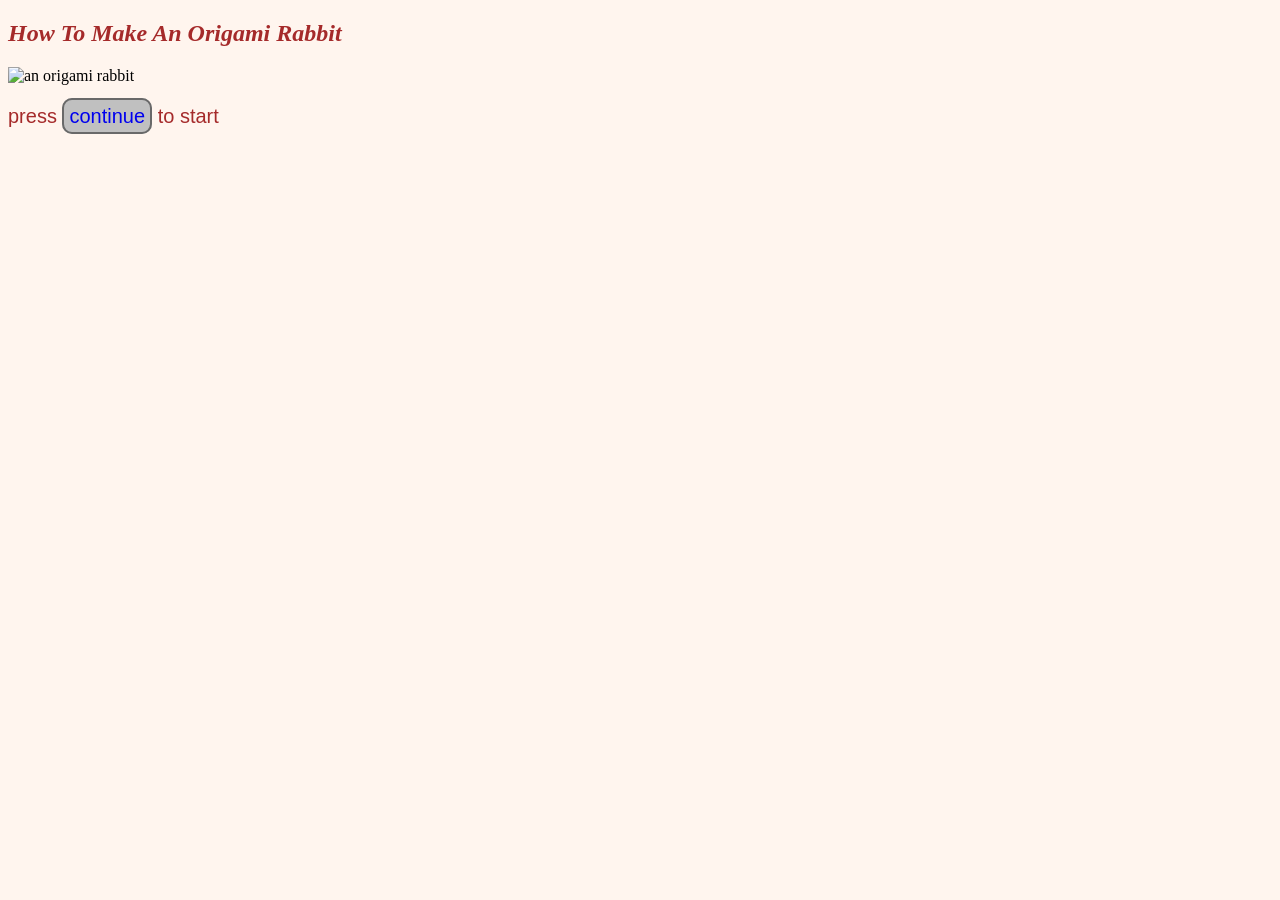
==== index.html @ 8e1be991 "rename home page to be index.html" ====
<!DOCTYPE html>
<html>
    <head>
        <meta charset="UTF-8">
        <title>Create-A-Recipe</title>
        <link rel="stylesheet" href="main.css">
    </head>
    <body>
       <section><h1>How To Make An Origami Rabbit</h1></section>
            <img src="assets/front.heic" alt="an origami rabbit">
            <p>press <span><a href="continue.html">continue</a></span> to start</p>
    </body>
</html>
---- main.css ----
.intro {
    display: flex;
    align-items: center;
    justify-content: center;
    gap: 400px;
}
.intro h1{
    font-family:Arial;
    font-size: 100px;
    word-spacing: 100px;
    text-align: left;
    background-color: dodgerblue; width: 100px;
}
.intro img {
    width: 1000px;
    height: auto;
}
section{
    font-style: oblique;
}
span{
  border: 2px solid dimgray;
  background-color: silver;
  border-radius: 10px;
  padding: 5px;
}
a{
    text-decoration-line: none;
    cursor:pointer;

}
p{
    font-family:Arial;
    font-size: 20px;
}
html{
    background-color: seashell;
}
h1, p{
    color: brown;
}
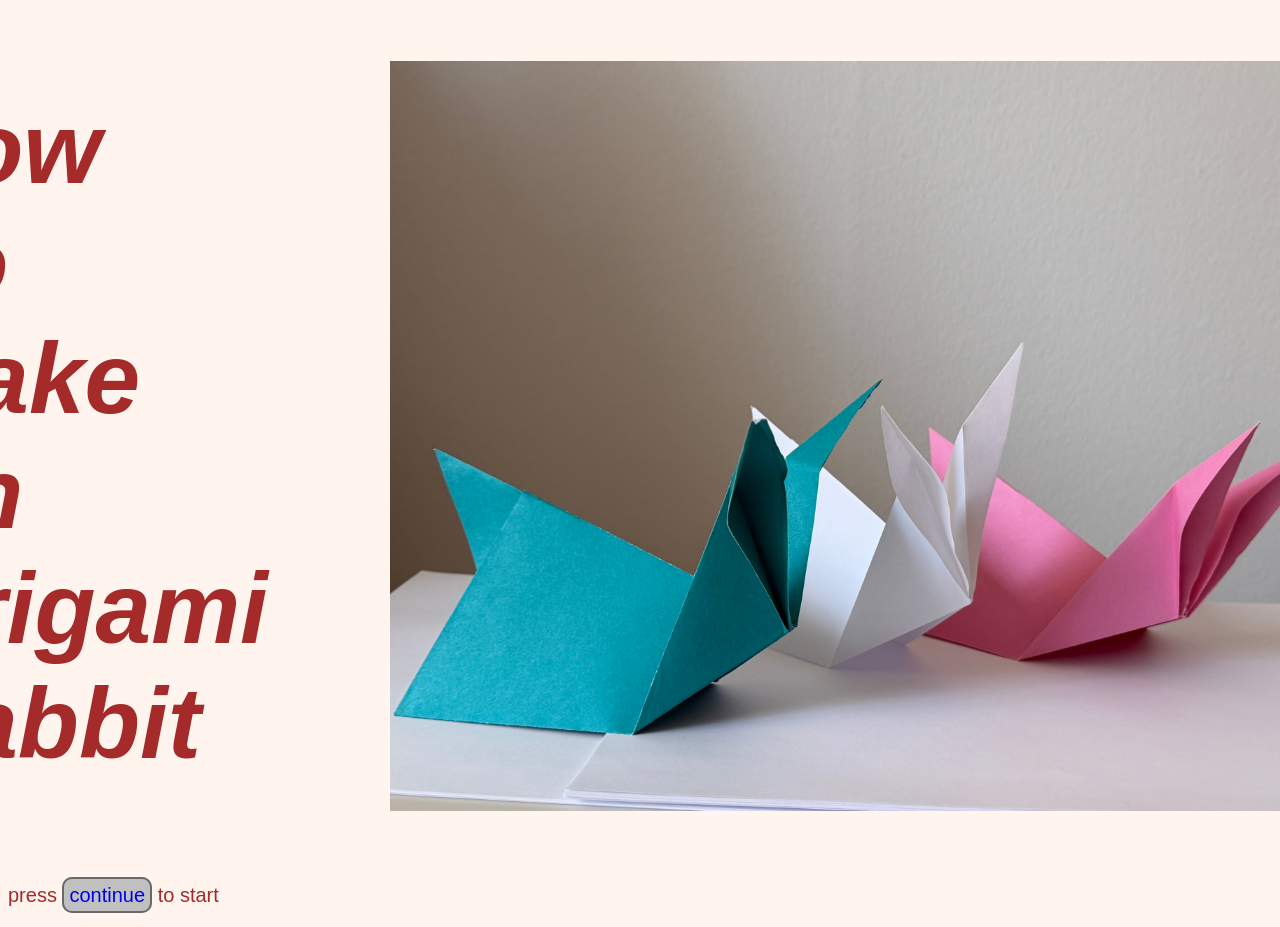
==== commit 4aad1d64: "Update index.html" ====
--- a/index.html
+++ b/index.html
@@ -6,8 +6,10 @@
         <link rel="stylesheet" href="main.css">
     </head>
     <body>
-       <section><h1>How To Make An Origami Rabbit</h1></section>
-            <img src="assets/front.heic" alt="an origami rabbit">
+       <div class="intro">
+            <section><h1>How To Make An Origami Rabbit</h1></section>
+            <img src="assets/front.jpg" alt="An origami rabbit" width="600">
+        </div>
             <p>press <span><a href="continue.html">continue</a></span> to start</p>
     </body>
 </html>
